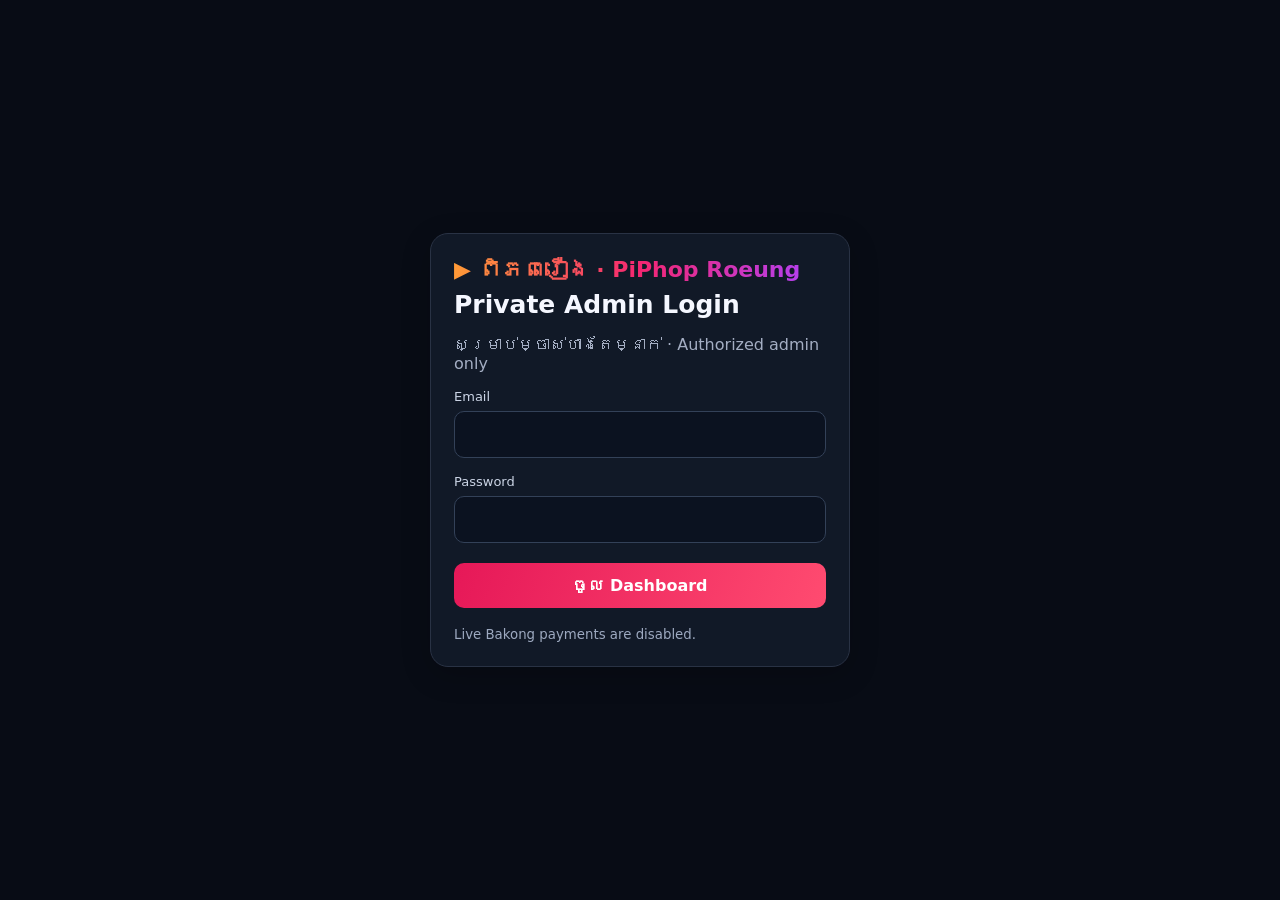
==== admin/index.html @ 14c3997a "Add isolated private admin dashboard under /admin without changing storefront" ====
<!doctype html><html lang="km"><head><meta charset="utf-8"><meta name="viewport" content="width=device-width,initial-scale=1"><meta name="robots" content="noindex,nofollow"><title>PiPhop Roeung · Private Admin</title><style>
:root{color-scheme:dark;font-family:system-ui,"Noto Sans Khmer",sans-serif}*{box-sizing:border-box}body{margin:0;background:#080c15;color:#f5f7ff}button,input,select{font:inherit}button{cursor:pointer;border:0}.hide{display:none!important}.login{min-height:100vh;display:grid;place-items:center;padding:22px}.login .panel{max-width:420px;width:100%}.panel,.stat{background:#111927;border:1px solid #293244;border-radius:18px;padding:23px;box-shadow:0 8px 30px #0003}h1{font-size:25px;margin:8px 0}p,.sub{color:#a4aec3}.brand{font-size:22px;font-weight:850;background:linear-gradient(95deg,#ff9b36,#f52672,#ac43ff);background-clip:text;color:transparent}label{display:block;margin:16px 0 7px;color:#cbd4e5;font-size:13px}input,select{width:100%;background:#0b1220;border:1px solid #334158;border-radius:10px;padding:13px;color:white;outline:none}input:focus{border-color:#fa377c}.primary{background:linear-gradient(110deg,#e61858,#ff4b70);color:white;padding:13px 20px;border-radius:10px;font-weight:750}.full{width:100%;margin-top:20px}.err{color:#ff879d}.shell{display:flex;min-height:100vh}aside{width:245px;flex-shrink:0;background:#0b101c;border-right:1px solid #253043;padding:25px 15px}aside .brand{margin:10px 10px 35px}nav button{width:100%;display:block;text-align:left;color:#bac5d8;background:transparent;padding:13px 15px;border-radius:10px;margin-bottom:7px}nav button.active{background:#9b1743;color:white}main{flex:1;min-width:0;padding:28px;max-width:1450px;margin:auto}.top{display:flex;justify-content:space-between;gap:15px;align-items:center;flex-wrap:wrap}.muted{color:#9da9c0}.warn{padding:12px 16px;background:#302515;border:1px solid #805f16;border-radius:12px;color:#ffcf69;margin:19px 0}.stats{display:grid;grid-template-columns:repeat(4,minmax(0,1fr));gap:15px;margin:22px 0}.stat{border-top:3px solid #ed3177}.stat:nth-child(2){border-color:#20d18a}.stat:nth-child(3){border-color:#ffc24c}.stat:nth-child(4){border-color:#b258ff}.stat strong{font-size:30px;display:block;margin:12px 0}.grid{display:grid;grid-template-columns:1.5fr 1fr;gap:18px}.actions{display:flex;gap:10px;flex-wrap:wrap}.actions button{background:#2a3450;color:#fff;padding:11px;border-radius:10px}.actions .primary{background:#e91f64}.tablewrap{overflow:auto}table{width:100%;border-collapse:collapse;min-width:580px}td,th{text-align:left;padding:13px 9px;border-bottom:1px solid #293348;font-size:13px}th{color:#a3afc5}.tag{background:#513b15;color:#ffcf6e;border-radius:20px;padding:5px 9px}.formgrid{display:grid;grid-template-columns:1fr 1fr;gap:12px}#status{margin-top:12px}.footer{margin-top:30px;color:#697a97;font-size:12px}@media(max-width:950px){.stats{grid-template-columns:repeat(2,1fr)}.grid{grid-template-columns:1fr}aside{width:185px}}@media(max-width:650px){.shell{display:block}aside{width:auto;padding:10px}aside .brand{margin:5px}nav{display:flex;overflow:auto}nav button{white-space:nowrap;width:auto}main{padding:15px}.stats{grid-template-columns:1fr 1fr}.stat{padding:15px}.stat strong{font-size:24px}}
</style></head><body>
<section id="login" class="login"><div class="panel"><div class="brand">▶ ពិភពរឿង · PiPhop Roeung</div><h1>Private Admin Login</h1><p>សម្រាប់ម្ចាស់ហាងតែម្នាក់ · Authorized admin only</p><form id="loginForm"><label>Email</label><input id="email" type="email" autocomplete="username" required><label>Password</label><input id="password" type="password" autocomplete="current-password" required><button class="primary full" type="submit">ចូល Dashboard</button></form><p id="loginError" class="err" role="alert"></p><small class="muted">Live Bakong payments are disabled.</small></div></section>
<div id="app" class="shell hide"><aside><div class="brand">▶ ពិភពរឿង<br><small>Movie Store · Admin</small></div><nav><button class="active" data-tab="dashboard">▦ Dashboard</button><button data-tab="orders">▤ Test Orders</button><button data-tab="create">＋ New Test Order</button><button data-tab="settings">⚙ Settings</button></nav></aside><main><div class="top"><div><div class="sub">PIPHOP ROEUNG · PRIVATE ADMIN</div><h1 id="heading">ផ្ទាំងគ្រប់គ្រង Dashboard</h1></div><div><span id="who" class="muted"></span> <button id="logout" class="primary">Sign out</button></div></div><div class="warn">⚠ TEST MODE — មិនទាន់ទទួលប្រាក់ពិត ឬផ្តល់ Telegram Access ដោយស្វ័យប្រវត្តិទេ។</div>
<section id="dashboard"><div class="stats"><div class="stat">Total Test Orders<strong id="total">0</strong><span class="muted">All-time test records</span></div><div class="stat">Pending<strong id="pending">0</strong><span class="muted">Awaiting verification</span></div><div class="stat">Verified Revenue<strong>$0.00</strong><span class="muted">Live disabled</span></div><div class="stat">Verified Payments<strong>0</strong><span class="muted">Live disabled</span></div></div><div class="grid"><div class="panel"><h2>Recent Test Orders</h2><div id="recent"></div></div><div class="panel"><h2>Quick Actions</h2><p class="muted">Create safe test orders and inspect database records.</p><div class="actions"><button class="primary" data-go="create">＋ New Order</button><button data-go="orders">View Orders</button><button id="refresh">↻ Refresh</button></div><h3>Payment Mode</h3><p>Manual: Test only</p><p>Automatic Bakong: Disabled</p></div></div></section>
<section id="orders" class="panel hide"><h2>Test Orders</h2><div id="allOrders"></div></section>
<section id="create" class="panel hide"><h2>Create Test Order</h2><p class="muted">No money will be charged.</p><form id="orderForm"><label>Movie title</label><input id="movie" maxlength="200" required><div class="formgrid"><div><label>Amount</label><input id="amount" type="number" min="0.01" max="1000" step="0.01" value="5" required></div><div><label>Currency</label><select id="currency"><option>USD</option><option>KHR</option></select></div></div><label>Mode</label><select id="mode"><option value="manual">Manual Test</option><option value="automatic">Automatic Simulation</option></select><button class="primary full" type="submit">Create Test Order</button></form><p id="status" role="status"></p></section>
<section id="settings" class="panel hide"><h2>Security Settings</h2><p>Admin-only login by verified Supabase user ID.</p><p>Database access is protected by Row Level Security.</p><p>Bakong live payments: OFF.</p></section><div class="footer">PiPhop Roeung · Private Admin · Test Environment</div></main></div>
<script type="module">
import {createClient} from 'https://esm.sh/@supabase/supabase-js@2.57.0';
const ADMIN='b063a843-1adb-4a24-9c98-7c5abe67ddfc';
const supabase=createClient('https://dtlnyxwloelklqyomjre.supabase.co','sb_publishable_LCE7yoFA_xRlXObp8cX4yw_Ij7TaD7I');
const $=id=>document.getElementById(id);let orders=[];
function screen(user){const ok=user?.id===ADMIN;$('login').classList.toggle('hide',ok);$('app').classList.toggle('hide',!ok);$('who').textContent=ok?user.email:'';if(ok)refresh();}
async function refresh(){const {data,error}=await supabase.from('payment_test_orders').select('id,movie_title,amount,currency,mode,status,created_at').order('created_at',{ascending:false}).limit(200);if(error){$('status').textContent=error.message;return;}orders=data||[];$('total').textContent=orders.length;$('pending').textContent=orders.filter(o=>o.status==='test_pending').length;table('recent',orders.slice(0,5));table('allOrders',orders);}
function table(id,items){const host=$(id);host.replaceChildren();if(!items.length){host.textContent='No test orders yet.';return;}const wrap=document.createElement('div');wrap.className='tablewrap';const t=document.createElement('table');const head=document.createElement('tr');for(const h of ['Movie / Order','Amount','Mode','Status','Date']){const th=document.createElement('th');th.textContent=h;head.append(th)}t.append(head);for(const o of items){const tr=document.createElement('tr');for(const v of [o.movie_title+' · '+o.id.slice(0,8),String(o.amount)+' '+o.currency,o.mode,o.status,new Date(o.created_at).toLocaleDateString()]){const td=document.createElement('td');td.textContent=v;tr.append(td)}t.append(tr)}wrap.append(t);host.append(wrap)}
function tab(name){for(const id of ['dashboard','orders','create','settings'])$(id).classList.toggle('hide',id!==name);document.querySelectorAll('[data-tab]').forEach(b=>b.classList.toggle('active',b.dataset.tab===name));$('heading').textContent=({dashboard:'ផ្ទាំងគ្រប់គ្រង Dashboard',orders:'Test Orders',create:'Create Test Order',settings:'Settings'})[name];}
document.querySelectorAll('[data-tab]').forEach(b=>b.onclick=()=>tab(b.dataset.tab));document.querySelectorAll('[data-go]').forEach(b=>b.onclick=()=>tab(b.dataset.go));$('refresh').onclick=refresh;
$('loginForm').onsubmit=async e=>{e.preventDefault();$('loginError').textContent='';const {data,error}=await supabase.auth.signInWithPassword({email:$('email').value,password:$('password').value});$('password').value='';if(error){$('loginError').textContent=error.message;return}if(data.user?.id!==ADMIN){await supabase.auth.signOut();$('loginError').textContent='This account is not authorized.';return}screen(data.user)};
$('logout').onclick=async()=>{await supabase.auth.signOut();screen(null)};
$('orderForm').onsubmit=async e=>{e.preventDefault();$('status').textContent='Creating…';const {data,error}=await supabase.functions.invoke('khqr-create-test-order',{body:{movie_title:$('movie').value.trim(),amount:Number($('amount').value),currency:$('currency').value,mode:$('mode').value}});if(error||data?.error){$('status').textContent=error?.message||data.error;return}$('status').textContent='Test order created successfully. No money charged.';$('movie').value='';await refresh();tab('orders')};
const {data:{user}}=await supabase.auth.getUser();if(user?.id!==ADMIN&&user)await supabase.auth.signOut();screen(user?.id===ADMIN?user:null);
</script></body></html>
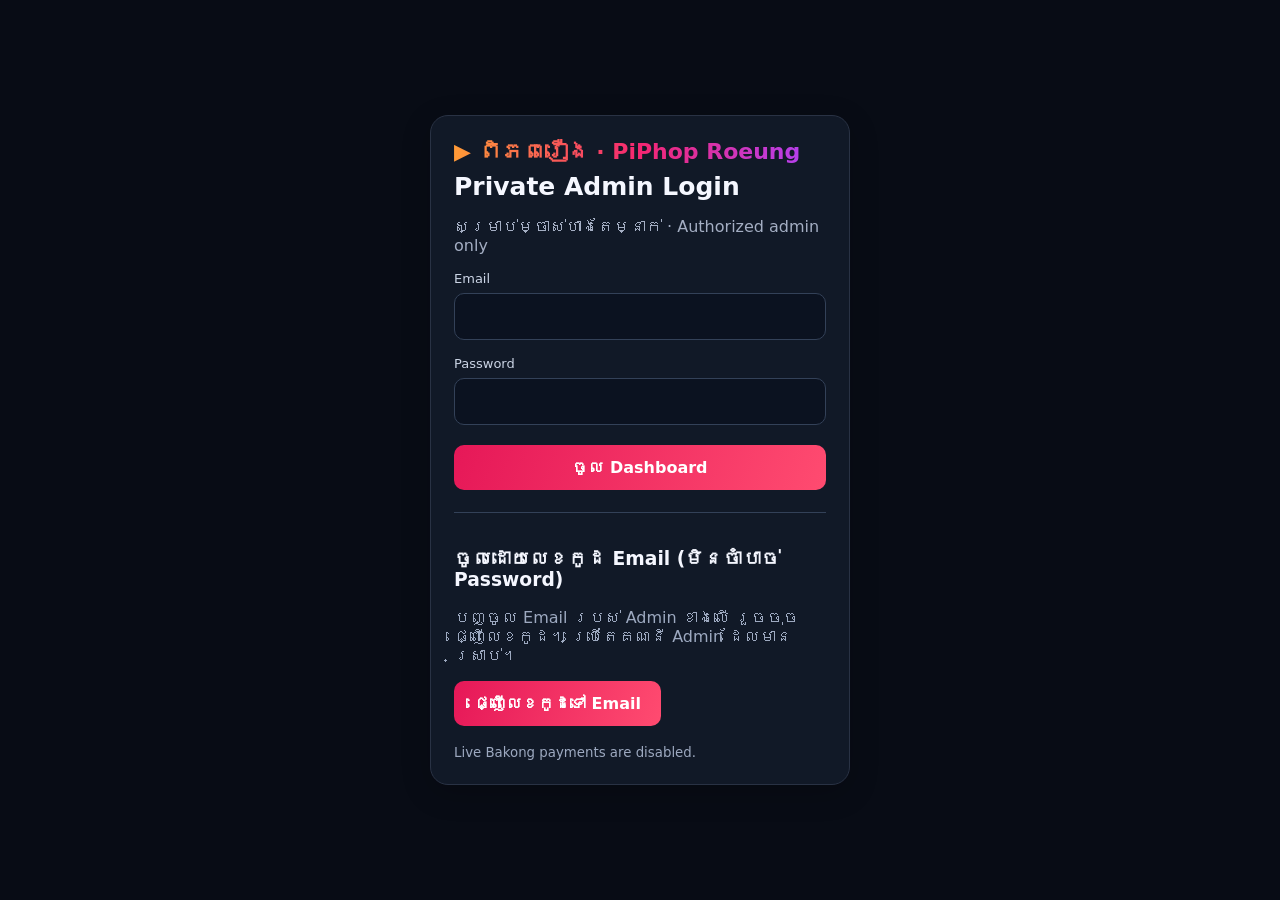
==== commit 22d68336: "Add existing-admin email OTP sign-in option without changing storefront or database" ====
--- a/admin/index.html
+++ b/admin/index.html
@@ -1,7 +1,7 @@
 <!doctype html><html lang="km"><head><meta charset="utf-8"><meta name="viewport" content="width=device-width,initial-scale=1"><meta name="robots" content="noindex,nofollow"><title>PiPhop Roeung · Private Admin</title><style>
 :root{color-scheme:dark;font-family:system-ui,"Noto Sans Khmer",sans-serif}*{box-sizing:border-box}body{margin:0;background:#080c15;color:#f5f7ff}button,input,select{font:inherit}button{cursor:pointer;border:0}.hide{display:none!important}.login{min-height:100vh;display:grid;place-items:center;padding:22px}.login .panel{max-width:420px;width:100%}.panel,.stat{background:#111927;border:1px solid #293244;border-radius:18px;padding:23px;box-shadow:0 8px 30px #0003}h1{font-size:25px;margin:8px 0}p,.sub{color:#a4aec3}.brand{font-size:22px;font-weight:850;background:linear-gradient(95deg,#ff9b36,#f52672,#ac43ff);background-clip:text;color:transparent}label{display:block;margin:16px 0 7px;color:#cbd4e5;font-size:13px}input,select{width:100%;background:#0b1220;border:1px solid #334158;border-radius:10px;padding:13px;color:white;outline:none}input:focus{border-color:#fa377c}.primary{background:linear-gradient(110deg,#e61858,#ff4b70);color:white;padding:13px 20px;border-radius:10px;font-weight:750}.full{width:100%;margin-top:20px}.err{color:#ff879d}.shell{display:flex;min-height:100vh}aside{width:245px;flex-shrink:0;background:#0b101c;border-right:1px solid #253043;padding:25px 15px}aside .brand{margin:10px 10px 35px}nav button{width:100%;display:block;text-align:left;color:#bac5d8;background:transparent;padding:13px 15px;border-radius:10px;margin-bottom:7px}nav button.active{background:#9b1743;color:white}main{flex:1;min-width:0;padding:28px;max-width:1450px;margin:auto}.top{display:flex;justify-content:space-between;gap:15px;align-items:center;flex-wrap:wrap}.muted{color:#9da9c0}.warn{padding:12px 16px;background:#302515;border:1px solid #805f16;border-radius:12px;color:#ffcf69;margin:19px 0}.stats{display:grid;grid-template-columns:repeat(4,minmax(0,1fr));gap:15px;margin:22px 0}.stat{border-top:3px solid #ed3177}.stat:nth-child(2){border-color:#20d18a}.stat:nth-child(3){border-color:#ffc24c}.stat:nth-child(4){border-color:#b258ff}.stat strong{font-size:30px;display:block;margin:12px 0}.grid{display:grid;grid-template-columns:1.5fr 1fr;gap:18px}.actions{display:flex;gap:10px;flex-wrap:wrap}.actions button{background:#2a3450;color:#fff;padding:11px;border-radius:10px}.actions .primary{background:#e91f64}.tablewrap{overflow:auto}table{width:100%;border-collapse:collapse;min-width:580px}td,th{text-align:left;padding:13px 9px;border-bottom:1px solid #293348;font-size:13px}th{color:#a3afc5}.tag{background:#513b15;color:#ffcf6e;border-radius:20px;padding:5px 9px}.formgrid{display:grid;grid-template-columns:1fr 1fr;gap:12px}#status{margin-top:12px}.footer{margin-top:30px;color:#697a97;font-size:12px}@media(max-width:950px){.stats{grid-template-columns:repeat(2,1fr)}.grid{grid-template-columns:1fr}aside{width:185px}}@media(max-width:650px){.shell{display:block}aside{width:auto;padding:10px}aside .brand{margin:5px}nav{display:flex;overflow:auto}nav button{white-space:nowrap;width:auto}main{padding:15px}.stats{grid-template-columns:1fr 1fr}.stat{padding:15px}.stat strong{font-size:24px}}
 </style></head><body>
-<section id="login" class="login"><div class="panel"><div class="brand">▶ ពិភពរឿង · PiPhop Roeung</div><h1>Private Admin Login</h1><p>សម្រាប់ម្ចាស់ហាងតែម្នាក់ · Authorized admin only</p><form id="loginForm"><label>Email</label><input id="email" type="email" autocomplete="username" required><label>Password</label><input id="password" type="password" autocomplete="current-password" required><button class="primary full" type="submit">ចូល Dashboard</button></form><p id="loginError" class="err" role="alert"></p><small class="muted">Live Bakong payments are disabled.</small></div></section>
+<section id="login" class="login"><div class="panel"><div class="brand">▶ ពិភពរឿង · PiPhop Roeung</div><h1>Private Admin Login</h1><p>សម្រាប់ម្ចាស់ហាងតែម្នាក់ · Authorized admin only</p><form id="loginForm"><label>Email</label><input id="email" type="email" autocomplete="username" required><label>Password</label><input id="password" type="password" autocomplete="current-password" required><button class="primary full" type="submit">ចូល Dashboard</button></form><p id="loginError" class="err" role="alert"></p><div style="border-top:1px solid #334158;margin-top:22px;padding-top:16px"><h3>ចូលដោយលេខកូដ Email (មិនចាំបាច់ Password)</h3><p class="muted">បញ្ចូល Email របស់ Admin ខាងលើ រួចចុចផ្ញើលេខកូដ។ ប្រើតែគណនី Admin ដែលមានស្រាប់។</p><button id="sendOtp" type="button" class="primary">ផ្ញើលេខកូដទៅ Email</button><form id="otpForm" class="hide"><label>លេខកូដ 6 ខ្ទង់ពី Email</label><input id="otpCode" inputmode="numeric" autocomplete="one-time-code" pattern="[0-9]{6,8}" maxlength="8" required><button class="primary full" type="submit">បញ្ជាក់លេខកូដ និងចូល</button></form><p id="otpStatus" class="muted" role="status"></p></div><small class="muted">Live Bakong payments are disabled.</small></div></section>
 <div id="app" class="shell hide"><aside><div class="brand">▶ ពិភពរឿង<br><small>Movie Store · Admin</small></div><nav><button class="active" data-tab="dashboard">▦ Dashboard</button><button data-tab="orders">▤ Test Orders</button><button data-tab="create">＋ New Test Order</button><button data-tab="settings">⚙ Settings</button></nav></aside><main><div class="top"><div><div class="sub">PIPHOP ROEUNG · PRIVATE ADMIN</div><h1 id="heading">ផ្ទាំងគ្រប់គ្រង Dashboard</h1></div><div><span id="who" class="muted"></span> <button id="logout" class="primary">Sign out</button></div></div><div class="warn">⚠ TEST MODE — មិនទាន់ទទួលប្រាក់ពិត ឬផ្តល់ Telegram Access ដោយស្វ័យប្រវត្តិទេ។</div>
 <section id="dashboard"><div class="stats"><div class="stat">Total Test Orders<strong id="total">0</strong><span class="muted">All-time test records</span></div><div class="stat">Pending<strong id="pending">0</strong><span class="muted">Awaiting verification</span></div><div class="stat">Verified Revenue<strong>$0.00</strong><span class="muted">Live disabled</span></div><div class="stat">Verified Payments<strong>0</strong><span class="muted">Live disabled</span></div></div><div class="grid"><div class="panel"><h2>Recent Test Orders</h2><div id="recent"></div></div><div class="panel"><h2>Quick Actions</h2><p class="muted">Create safe test orders and inspect database records.</p><div class="actions"><button class="primary" data-go="create">＋ New Order</button><button data-go="orders">View Orders</button><button id="refresh">↻ Refresh</button></div><h3>Payment Mode</h3><p>Manual: Test only</p><p>Automatic Bakong: Disabled</p></div></div></section>
 <section id="orders" class="panel hide"><h2>Test Orders</h2><div id="allOrders"></div></section>
@@ -18,6 +18,8 @@
 function tab(name){for(const id of ['dashboard','orders','create','settings'])$(id).classList.toggle('hide',id!==name);document.querySelectorAll('[data-tab]').forEach(b=>b.classList.toggle('active',b.dataset.tab===name));$('heading').textContent=({dashboard:'ផ្ទាំងគ្រប់គ្រង Dashboard',orders:'Test Orders',create:'Create Test Order',settings:'Settings'})[name];}
 document.querySelectorAll('[data-tab]').forEach(b=>b.onclick=()=>tab(b.dataset.tab));document.querySelectorAll('[data-go]').forEach(b=>b.onclick=()=>tab(b.dataset.go));$('refresh').onclick=refresh;
 $('loginForm').onsubmit=async e=>{e.preventDefault();$('loginError').textContent='';const {data,error}=await supabase.auth.signInWithPassword({email:$('email').value,password:$('password').value});$('password').value='';if(error){$('loginError').textContent=error.message;return}if(data.user?.id!==ADMIN){await supabase.auth.signOut();$('loginError').textContent='This account is not authorized.';return}screen(data.user)};
+$('sendOtp').onclick=async()=>{const email=$('email').value.trim();if(!email){$('otpStatus').textContent='សូមបញ្ចូល Email ជាមុន។';return}const b=$('sendOtp');b.disabled=true;$('otpStatus').textContent='កំពុងផ្ញើ…';try{const {error}=await supabase.auth.signInWithOtp({email,options:{shouldCreateUser:false}});if(error){$('otpStatus').textContent=error.message;return}$('otpForm').classList.remove('hide');$('otpStatus').textContent='បានស្នើលេខកូដ។ សូមពិនិត្យ Inbox និង Spam (បើ Email ត្រឹមត្រូវ និងការផ្ញើ Email ត្រូវបានអនុញ្ញាត)។'}finally{b.disabled=false}};
+$('otpForm').onsubmit=async e=>{e.preventDefault();const email=$('email').value.trim(),token=$('otpCode').value.trim();$('otpStatus').textContent='កំពុងផ្ទៀងផ្ទាត់…';const {data,error}=await supabase.auth.verifyOtp({email,token,type:'email'});if(error){$('otpStatus').textContent=error.message;return}if(data.user?.id!==ADMIN){await supabase.auth.signOut();$('otpStatus').textContent='គណនីនេះមិនមានសិទ្ធិ Admin ទេ។';return}$('otpCode').value='';$('otpStatus').textContent='';screen(data.user)};
 $('logout').onclick=async()=>{await supabase.auth.signOut();screen(null)};
 $('orderForm').onsubmit=async e=>{e.preventDefault();$('status').textContent='Creating…';const {data,error}=await supabase.functions.invoke('khqr-create-test-order',{body:{movie_title:$('movie').value.trim(),amount:Number($('amount').value),currency:$('currency').value,mode:$('mode').value}});if(error||data?.error){$('status').textContent=error?.message||data.error;return}$('status').textContent='Test order created successfully. No money charged.';$('movie').value='';await refresh();tab('orders')};
 const {data:{user}}=await supabase.auth.getUser();if(user?.id!==ADMIN&&user)await supabase.auth.signOut();screen(user?.id===ADMIN?user:null);
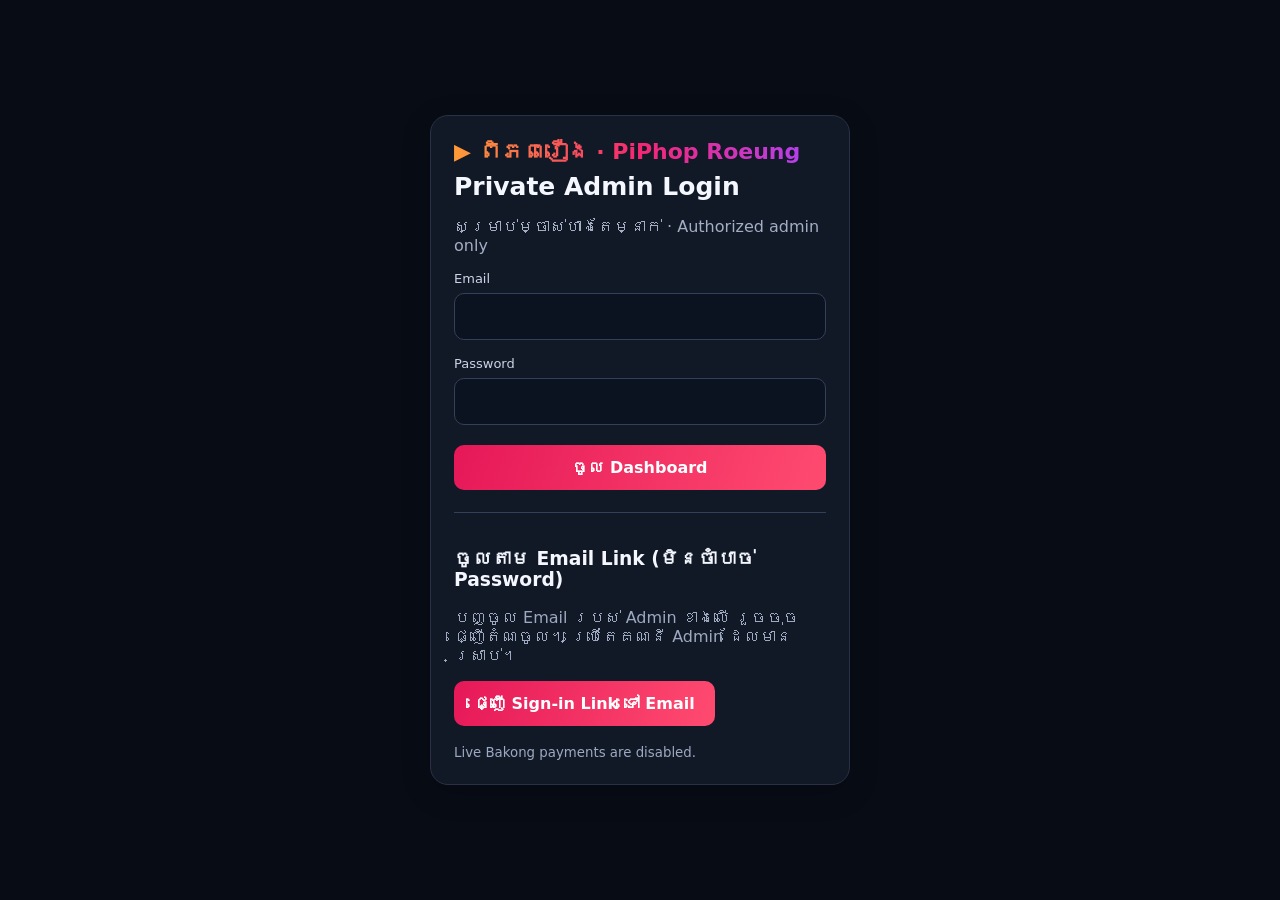
==== commit b237872f: "Fix magic link redirect target and clarify email sign-in instructions" ====
--- a/admin/index.html
+++ b/admin/index.html
@@ -1,7 +1,7 @@
 <!doctype html><html lang="km"><head><meta charset="utf-8"><meta name="viewport" content="width=device-width,initial-scale=1"><meta name="robots" content="noindex,nofollow"><title>PiPhop Roeung · Private Admin</title><style>
 :root{color-scheme:dark;font-family:system-ui,"Noto Sans Khmer",sans-serif}*{box-sizing:border-box}body{margin:0;background:#080c15;color:#f5f7ff}button,input,select{font:inherit}button{cursor:pointer;border:0}.hide{display:none!important}.login{min-height:100vh;display:grid;place-items:center;padding:22px}.login .panel{max-width:420px;width:100%}.panel,.stat{background:#111927;border:1px solid #293244;border-radius:18px;padding:23px;box-shadow:0 8px 30px #0003}h1{font-size:25px;margin:8px 0}p,.sub{color:#a4aec3}.brand{font-size:22px;font-weight:850;background:linear-gradient(95deg,#ff9b36,#f52672,#ac43ff);background-clip:text;color:transparent}label{display:block;margin:16px 0 7px;color:#cbd4e5;font-size:13px}input,select{width:100%;background:#0b1220;border:1px solid #334158;border-radius:10px;padding:13px;color:white;outline:none}input:focus{border-color:#fa377c}.primary{background:linear-gradient(110deg,#e61858,#ff4b70);color:white;padding:13px 20px;border-radius:10px;font-weight:750}.full{width:100%;margin-top:20px}.err{color:#ff879d}.shell{display:flex;min-height:100vh}aside{width:245px;flex-shrink:0;background:#0b101c;border-right:1px solid #253043;padding:25px 15px}aside .brand{margin:10px 10px 35px}nav button{width:100%;display:block;text-align:left;color:#bac5d8;background:transparent;padding:13px 15px;border-radius:10px;margin-bottom:7px}nav button.active{background:#9b1743;color:white}main{flex:1;min-width:0;padding:28px;max-width:1450px;margin:auto}.top{display:flex;justify-content:space-between;gap:15px;align-items:center;flex-wrap:wrap}.muted{color:#9da9c0}.warn{padding:12px 16px;background:#302515;border:1px solid #805f16;border-radius:12px;color:#ffcf69;margin:19px 0}.stats{display:grid;grid-template-columns:repeat(4,minmax(0,1fr));gap:15px;margin:22px 0}.stat{border-top:3px solid #ed3177}.stat:nth-child(2){border-color:#20d18a}.stat:nth-child(3){border-color:#ffc24c}.stat:nth-child(4){border-color:#b258ff}.stat strong{font-size:30px;display:block;margin:12px 0}.grid{display:grid;grid-template-columns:1.5fr 1fr;gap:18px}.actions{display:flex;gap:10px;flex-wrap:wrap}.actions button{background:#2a3450;color:#fff;padding:11px;border-radius:10px}.actions .primary{background:#e91f64}.tablewrap{overflow:auto}table{width:100%;border-collapse:collapse;min-width:580px}td,th{text-align:left;padding:13px 9px;border-bottom:1px solid #293348;font-size:13px}th{color:#a3afc5}.tag{background:#513b15;color:#ffcf6e;border-radius:20px;padding:5px 9px}.formgrid{display:grid;grid-template-columns:1fr 1fr;gap:12px}#status{margin-top:12px}.footer{margin-top:30px;color:#697a97;font-size:12px}@media(max-width:950px){.stats{grid-template-columns:repeat(2,1fr)}.grid{grid-template-columns:1fr}aside{width:185px}}@media(max-width:650px){.shell{display:block}aside{width:auto;padding:10px}aside .brand{margin:5px}nav{display:flex;overflow:auto}nav button{white-space:nowrap;width:auto}main{padding:15px}.stats{grid-template-columns:1fr 1fr}.stat{padding:15px}.stat strong{font-size:24px}}
 </style></head><body>
-<section id="login" class="login"><div class="panel"><div class="brand">▶ ពិភពរឿង · PiPhop Roeung</div><h1>Private Admin Login</h1><p>សម្រាប់ម្ចាស់ហាងតែម្នាក់ · Authorized admin only</p><form id="loginForm"><label>Email</label><input id="email" type="email" autocomplete="username" required><label>Password</label><input id="password" type="password" autocomplete="current-password" required><button class="primary full" type="submit">ចូល Dashboard</button></form><p id="loginError" class="err" role="alert"></p><div style="border-top:1px solid #334158;margin-top:22px;padding-top:16px"><h3>ចូលដោយលេខកូដ Email (មិនចាំបាច់ Password)</h3><p class="muted">បញ្ចូល Email របស់ Admin ខាងលើ រួចចុចផ្ញើលេខកូដ។ ប្រើតែគណនី Admin ដែលមានស្រាប់។</p><button id="sendOtp" type="button" class="primary">ផ្ញើលេខកូដទៅ Email</button><form id="otpForm" class="hide"><label>លេខកូដ 6 ខ្ទង់ពី Email</label><input id="otpCode" inputmode="numeric" autocomplete="one-time-code" pattern="[0-9]{6,8}" maxlength="8" required><button class="primary full" type="submit">បញ្ជាក់លេខកូដ និងចូល</button></form><p id="otpStatus" class="muted" role="status"></p></div><small class="muted">Live Bakong payments are disabled.</small></div></section>
+<section id="login" class="login"><div class="panel"><div class="brand">▶ ពិភពរឿង · PiPhop Roeung</div><h1>Private Admin Login</h1><p>សម្រាប់ម្ចាស់ហាងតែម្នាក់ · Authorized admin only</p><form id="loginForm"><label>Email</label><input id="email" type="email" autocomplete="username" required><label>Password</label><input id="password" type="password" autocomplete="current-password" required><button class="primary full" type="submit">ចូល Dashboard</button></form><p id="loginError" class="err" role="alert"></p><div style="border-top:1px solid #334158;margin-top:22px;padding-top:16px"><h3>ចូលតាម Email Link (មិនចាំបាច់ Password)</h3><p class="muted">បញ្ចូល Email របស់ Admin ខាងលើ រួចចុចផ្ញើតំណចូល។ ប្រើតែគណនី Admin ដែលមានស្រាប់។</p><button id="sendOtp" type="button" class="primary">ផ្ញើ Sign-in Link ទៅ Email</button><form id="otpForm" class="hide"><label>លេខកូដ 6 ខ្ទង់ពី Email</label><input id="otpCode" inputmode="numeric" autocomplete="one-time-code" pattern="[0-9]{6,8}" maxlength="8" required><button class="primary full" type="submit">បញ្ជាក់លេខកូដ និងចូល</button></form><p id="otpStatus" class="muted" role="status"></p></div><small class="muted">Live Bakong payments are disabled.</small></div></section>
 <div id="app" class="shell hide"><aside><div class="brand">▶ ពិភពរឿង<br><small>Movie Store · Admin</small></div><nav><button class="active" data-tab="dashboard">▦ Dashboard</button><button data-tab="orders">▤ Test Orders</button><button data-tab="create">＋ New Test Order</button><button data-tab="settings">⚙ Settings</button></nav></aside><main><div class="top"><div><div class="sub">PIPHOP ROEUNG · PRIVATE ADMIN</div><h1 id="heading">ផ្ទាំងគ្រប់គ្រង Dashboard</h1></div><div><span id="who" class="muted"></span> <button id="logout" class="primary">Sign out</button></div></div><div class="warn">⚠ TEST MODE — មិនទាន់ទទួលប្រាក់ពិត ឬផ្តល់ Telegram Access ដោយស្វ័យប្រវត្តិទេ។</div>
 <section id="dashboard"><div class="stats"><div class="stat">Total Test Orders<strong id="total">0</strong><span class="muted">All-time test records</span></div><div class="stat">Pending<strong id="pending">0</strong><span class="muted">Awaiting verification</span></div><div class="stat">Verified Revenue<strong>$0.00</strong><span class="muted">Live disabled</span></div><div class="stat">Verified Payments<strong>0</strong><span class="muted">Live disabled</span></div></div><div class="grid"><div class="panel"><h2>Recent Test Orders</h2><div id="recent"></div></div><div class="panel"><h2>Quick Actions</h2><p class="muted">Create safe test orders and inspect database records.</p><div class="actions"><button class="primary" data-go="create">＋ New Order</button><button data-go="orders">View Orders</button><button id="refresh">↻ Refresh</button></div><h3>Payment Mode</h3><p>Manual: Test only</p><p>Automatic Bakong: Disabled</p></div></div></section>
 <section id="orders" class="panel hide"><h2>Test Orders</h2><div id="allOrders"></div></section>
@@ -18,7 +18,7 @@
 function tab(name){for(const id of ['dashboard','orders','create','settings'])$(id).classList.toggle('hide',id!==name);document.querySelectorAll('[data-tab]').forEach(b=>b.classList.toggle('active',b.dataset.tab===name));$('heading').textContent=({dashboard:'ផ្ទាំងគ្រប់គ្រង Dashboard',orders:'Test Orders',create:'Create Test Order',settings:'Settings'})[name];}
 document.querySelectorAll('[data-tab]').forEach(b=>b.onclick=()=>tab(b.dataset.tab));document.querySelectorAll('[data-go]').forEach(b=>b.onclick=()=>tab(b.dataset.go));$('refresh').onclick=refresh;
 $('loginForm').onsubmit=async e=>{e.preventDefault();$('loginError').textContent='';const {data,error}=await supabase.auth.signInWithPassword({email:$('email').value,password:$('password').value});$('password').value='';if(error){$('loginError').textContent=error.message;return}if(data.user?.id!==ADMIN){await supabase.auth.signOut();$('loginError').textContent='This account is not authorized.';return}screen(data.user)};
-$('sendOtp').onclick=async()=>{const email=$('email').value.trim();if(!email){$('otpStatus').textContent='សូមបញ្ចូល Email ជាមុន។';return}const b=$('sendOtp');b.disabled=true;$('otpStatus').textContent='កំពុងផ្ញើ…';try{const {error}=await supabase.auth.signInWithOtp({email,options:{shouldCreateUser:false}});if(error){$('otpStatus').textContent=error.message;return}$('otpForm').classList.remove('hide');$('otpStatus').textContent='បានស្នើលេខកូដ។ សូមពិនិត្យ Inbox និង Spam (បើ Email ត្រឹមត្រូវ និងការផ្ញើ Email ត្រូវបានអនុញ្ញាត)។'}finally{b.disabled=false}};
+$('sendOtp').onclick=async()=>{const email=$('email').value.trim();if(!email){$('otpStatus').textContent='សូមបញ្ចូល Email ជាមុន។';return}const b=$('sendOtp');b.disabled=true;$('otpStatus').textContent='កំពុងផ្ញើ…';try{const {error}=await supabase.auth.signInWithOtp({email,options:{shouldCreateUser:false,emailRedirectTo:'https://lensbykai-bit.github.io/piphoproeung/admin/'}});if(error){$('otpStatus').textContent=error.message;return}$('otpForm').classList.remove('hide');$('otpStatus').textContent='បានផ្ញើ Email Sign-in Link។ សូមចុច Sign in ក្នុង Email (ឬបញ្ចូល OTP ប្រសិនបើ Email មានលេខកូដ)។'}finally{b.disabled=false}};
 $('otpForm').onsubmit=async e=>{e.preventDefault();const email=$('email').value.trim(),token=$('otpCode').value.trim();$('otpStatus').textContent='កំពុងផ្ទៀងផ្ទាត់…';const {data,error}=await supabase.auth.verifyOtp({email,token,type:'email'});if(error){$('otpStatus').textContent=error.message;return}if(data.user?.id!==ADMIN){await supabase.auth.signOut();$('otpStatus').textContent='គណនីនេះមិនមានសិទ្ធិ Admin ទេ។';return}$('otpCode').value='';$('otpStatus').textContent='';screen(data.user)};
 $('logout').onclick=async()=>{await supabase.auth.signOut();screen(null)};
 $('orderForm').onsubmit=async e=>{e.preventDefault();$('status').textContent='Creating…';const {data,error}=await supabase.functions.invoke('khqr-create-test-order',{body:{movie_title:$('movie').value.trim(),amount:Number($('amount').value),currency:$('currency').value,mode:$('mode').value}});if(error||data?.error){$('status').textContent=error?.message||data.error;return}$('status').textContent='Test order created successfully. No money charged.';$('movie').value='';await refresh();tab('orders')};
